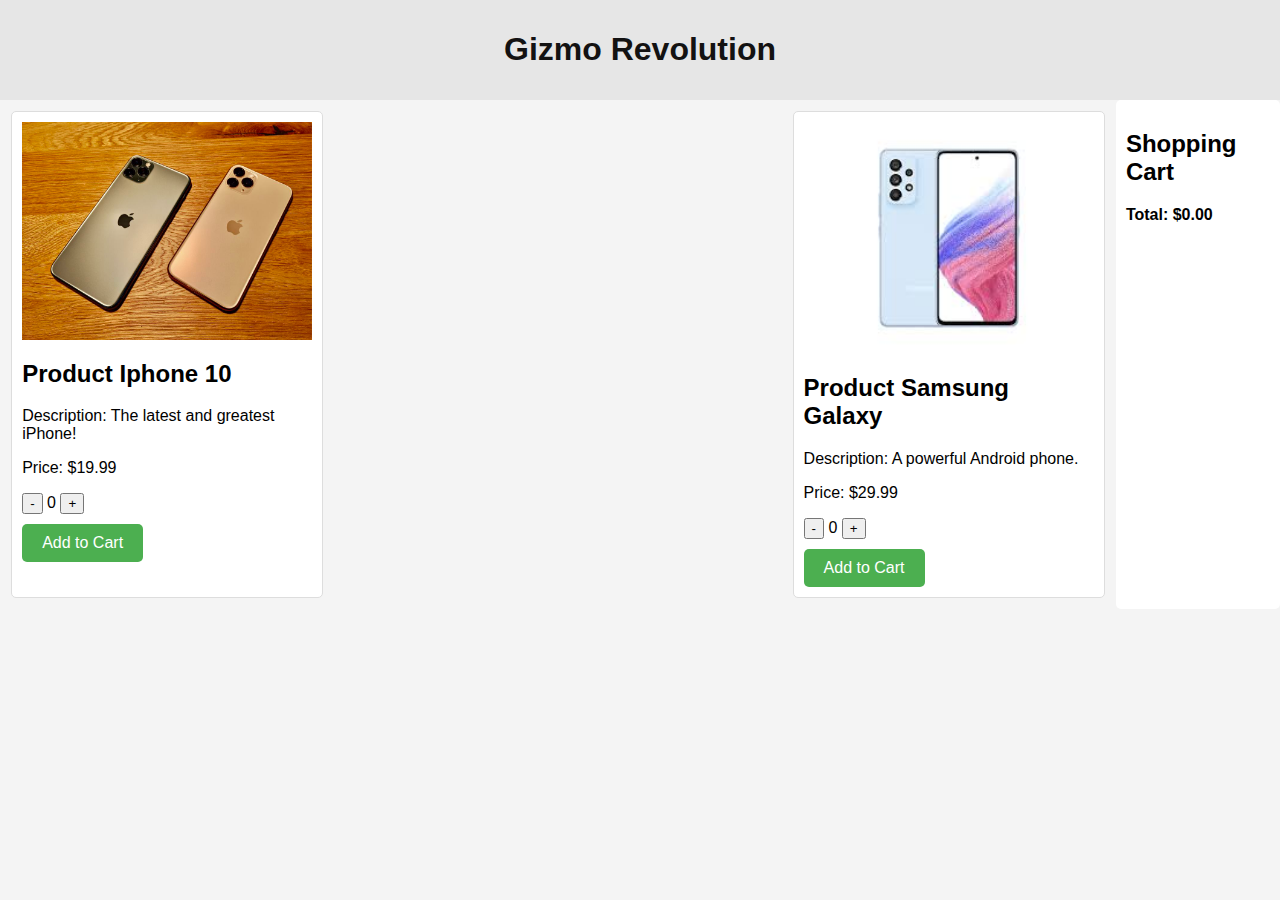
==== shop.html @ 3896c2ca "new file:   gizmo2.png 	new file:   index.html 	new file:   iphone10.jpg 	new file:   samsungGalaxy." ====
<!DOCTYPE html>
<html lang="en">
<head>
    <meta charset="UTF-8">
    <meta name="viewport" content="width=device-width, initial-scale=1.0">
    <link rel="stylesheet" href="shop.css">
    <title>Your E-Commerce Store</title>
</head>
<body>
    <header>
        <h1>Gizmo Revolution</h1>
    </header>

    <div class="container">
        <div class="product-list">
            <!-- Product 1 -->
            <div class="product">
                <img src="iphone10.jpg" alt="Product Iphone 10">
                <div class="product-details">
                    <h2>Product Iphone 10</h2>
                    <p>Description: The latest and greatest iPhone!</p>
                    <p>Price: $19.99</p>
                    <div class="quantity-buttons">
                        <button onclick="decrementQuantity('iphone10')">-</button>
                        <span id="quantity-iphone10">0</span>
                        <button onclick="incrementQuantity('iphone10')">+</button>
                    </div>
                    <button class="add-to-cart" onclick="addToCart(19.99, 'iphone10', 'Iphone 10', this)">Add to Cart</button>

                </div>
            </div>

            <!-- Repeat the product block for additional products -->

            <!-- Product 2 -->
            <div class="product">
                <img src="samsungGalaxy.jpg" alt="Product Samsung Galaxy">
                <div class="product-details">
                    <h2>Product Samsung Galaxy</h2>
                    <p>Description: A powerful Android phone.</p>
                    <p>Price: $29.99</p>
                    <div class="quantity-buttons">
                        <button onclick="decrementQuantity('samsungGalaxy')">-</button>
                        <span id="quantity-samsungGalaxy">0</span>
                        <button onclick="incrementQuantity('samsungGalaxy')">+</button>
                    </div>
                    <button class="add-to-cart" onclick="addToCart(29.99, 'samsungGalaxy', 'Samsung Galaxy', this)">Add to Cart</button>
                </div>
            </div>
           
        </div>
       
            
        <div class="cart-content">
            <h2>Shopping Cart</h2>
            <ul id="cart-items">
                <!-- Cart items will be displayed here -->
            </ul>
            <div class="cart-total" id="cart-total">Total: $0.00</div>
        </div>
        


        
    </div>

    <script src="shop.js"></script>
</body>
</html>
---- shop.css ----
body {
    font-family: Arial, sans-serif;
    margin: 0;
    padding: 0;
    background-color: #f4f4f4;
    display: flex;
    flex-direction: column;
}

header {
    background-color: #e6e6e6;
    color: #131212;
    padding: 10px;
    text-align: center;
}

.container {
    width: 100%;
    margin: auto;
    overflow: hidden;
    display: flex;
    justify-content: space-between;
}

.product-list {
    width: 100%; /* Adjust the width of the product list */
    display: flex;
    flex-wrap: wrap;
    justify-content: space-between; /* Ensure space between columns */
}

.product {
    width: 26%; /* Two columns with some spacing */
    margin: 1%; /* Adjust the margin as needed */
    border: 1px solid #ddd;
    padding: 10px;
    background-color: #fff;
    border-radius: 5px;
}

.product img {
    width: 100%;
    max-width: 100%;
    height: auto;
    display: block;
    margin: auto;
}

.cart {
    width: 28%;
}

.cart-content {
    background-color: #fff;
    padding: 10px;
    border-radius: 5px;
}

.cart-total {
    margin-top: 20px;
    font-weight: bold;
}

.add-to-cart {
    background-color: #4caf50;
    color: #fff;
    padding: 10px 20px;
    font-size: 16px;
    cursor: pointer;
    border: none;
    border-radius: 5px;
    margin-top: 10px;
}

.add-to-cart:hover {
    background-color: #45a049;
}
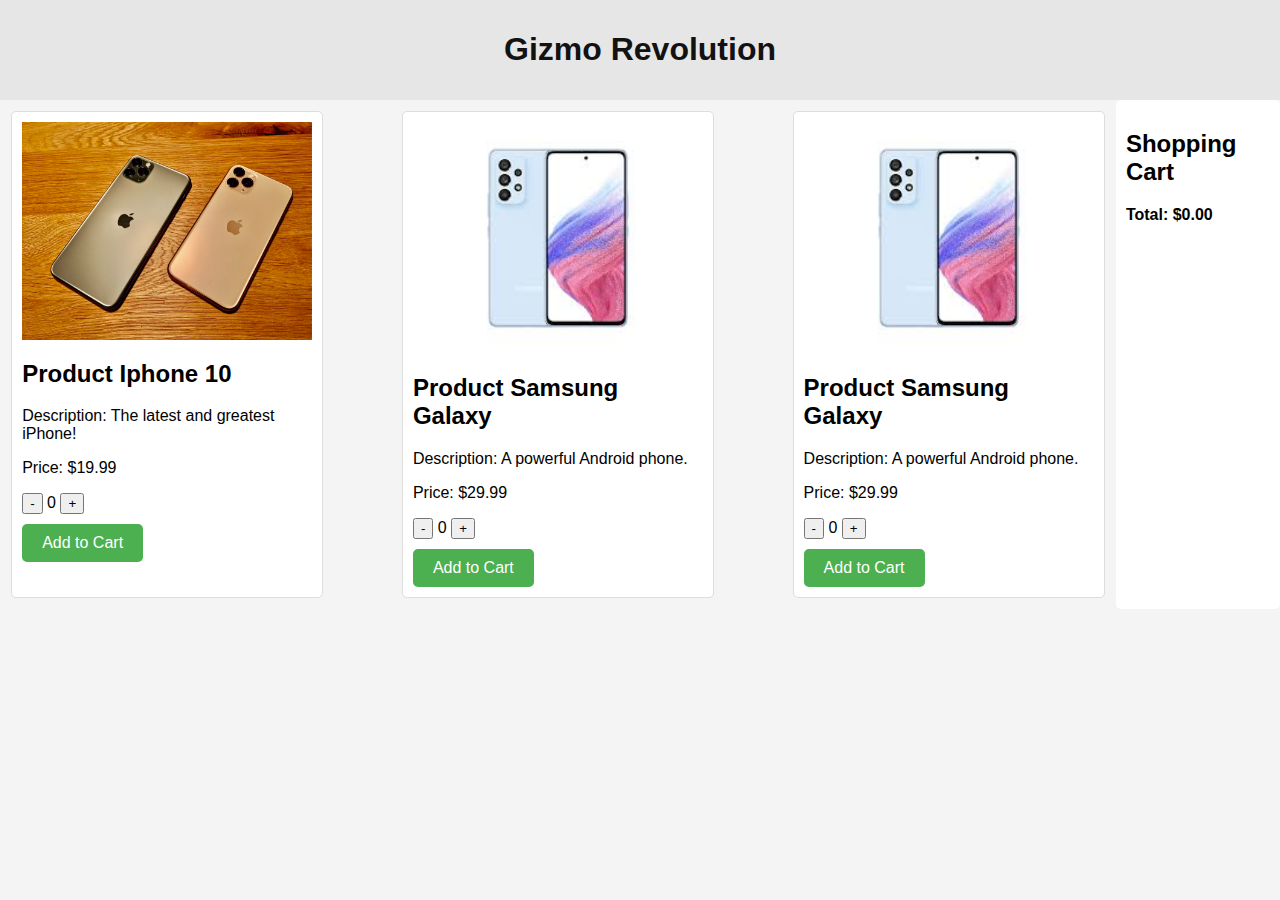
==== commit b7aa326b: "modified:   shop.html" ====
--- a/shop.html
+++ b/shop.html
@@ -47,7 +47,21 @@
                     <button class="add-to-cart" onclick="addToCart(29.99, 'samsungGalaxy', 'Samsung Galaxy', this)">Add to Cart</button>
                 </div>
             </div>
-           
+            <!-- Product 3 -->
+            <div class="product">
+                <img src="samsungGalaxy.jpg" alt="Product Samsung Galaxy">
+                <div class="product-details">
+                    <h2>Product Samsung Galaxy</h2>
+                    <p>Description: A powerful Android phone.</p>
+                    <p>Price: $29.99</p>
+                    <div class="quantity-buttons">
+                        <button onclick="decrementQuantity('samsungGalaxy')">-</button>
+                        <span id="quantity-samsungGalaxy">0</span>
+                        <button onclick="incrementQuantity('samsungGalaxy')">+</button>
+                    </div>
+                    <button class="add-to-cart" onclick="addToCart(29.99, 'samsungGalaxy', 'Samsung Galaxy', this)">Add to Cart</button>
+                </div>
+            </div>
         </div>
        
             
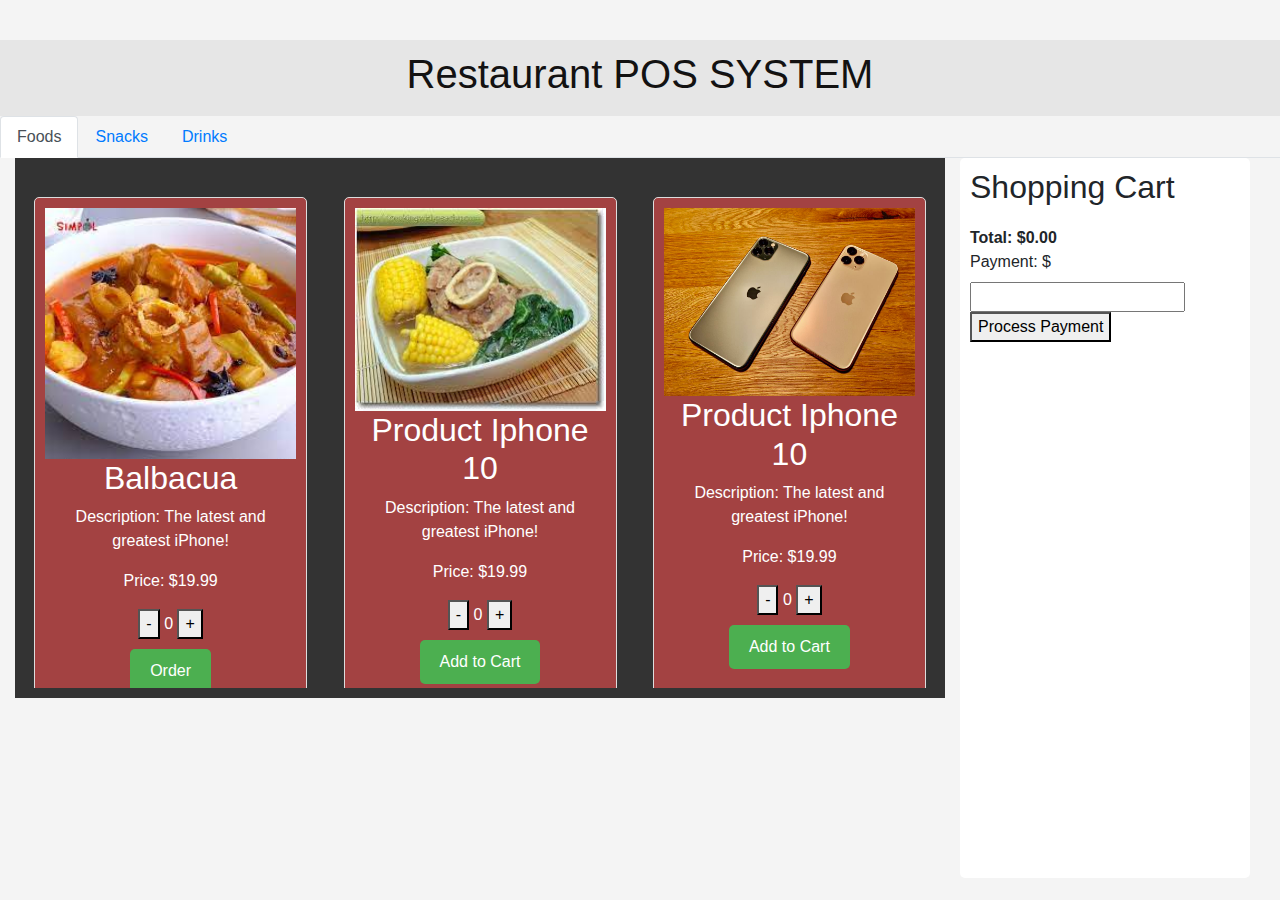
==== commit c0424b3d: "new file:   Balbacua.jpg 	new file:   Beef Bulalo.jpg 	deleted:    gizmo2.png 	deleted:    index.htm" ====
--- a/shop.html
+++ b/shop.html
@@ -1,83 +1,224 @@
 <!DOCTYPE html>
 <html lang="en">
 <head>
+    <!-- Add Bootstrap CSS link -->
+    <link rel="stylesheet" href="https://maxcdn.bootstrapcdn.com/bootstrap/4.5.2/css/bootstrap.min.css">
+
+    <!-- Existing head content -->
     <meta charset="UTF-8">
     <meta name="viewport" content="width=device-width, initial-scale=1.0">
     <link rel="stylesheet" href="shop.css">
-    <title>Your E-Commerce Store</title>
+  
+    <title>POS SYSTEM</title>
 </head>
 <body>
     <header>
-        <h1>Gizmo Revolution</h1>
+        <h1>Restaurant POS SYSTEM</h1>
     </header>
 
+    <!-- Add Bootstrap nav with tabs -->
+    <ul class="nav nav-tabs">
+        <li class="nav-item">
+            <a class="nav-link active" id="foods-tab" data-toggle="tab" href="#foods">Foods</a>
+        </li>
+        <!-- Add more tabs as needed -->
+        <li class="nav-item">
+            <a class="nav-link" id="snacks-tab" data-toggle="tab" href="#snacks">Snacks</a>
+        </li>
+        <li class="nav-item">
+            <a class="nav-link" id="drinks-tab" data-toggle="tab" href="#drinks">Drinks</a>
+        </li>
+    </ul>
+
     <div class="container">
-        <div class="product-list">
-            <!-- Product 1 -->
-            <div class="product">
-                <img src="iphone10.jpg" alt="Product Iphone 10">
-                <div class="product-details">
-                    <h2>Product Iphone 10</h2>
-                    <p>Description: The latest and greatest iPhone!</p>
-                    <p>Price: $19.99</p>
-                    <div class="quantity-buttons">
-                        <button onclick="decrementQuantity('iphone10')">-</button>
-                        <span id="quantity-iphone10">0</span>
-                        <button onclick="incrementQuantity('iphone10')">+</button>
-                    </div>
-                    <button class="add-to-cart" onclick="addToCart(19.99, 'iphone10', 'Iphone 10', this)">Add to Cart</button>
-
-                </div>
-            </div>
-
-            <!-- Repeat the product block for additional products -->
-
-            <!-- Product 2 -->
-            <div class="product">
-                <img src="samsungGalaxy.jpg" alt="Product Samsung Galaxy">
-                <div class="product-details">
-                    <h2>Product Samsung Galaxy</h2>
-                    <p>Description: A powerful Android phone.</p>
-                    <p>Price: $29.99</p>
-                    <div class="quantity-buttons">
-                        <button onclick="decrementQuantity('samsungGalaxy')">-</button>
-                        <span id="quantity-samsungGalaxy">0</span>
-                        <button onclick="incrementQuantity('samsungGalaxy')">+</button>
-                    </div>
-                    <button class="add-to-cart" onclick="addToCart(29.99, 'samsungGalaxy', 'Samsung Galaxy', this)">Add to Cart</button>
-                </div>
-            </div>
-            <!-- Product 3 -->
-            <div class="product">
-                <img src="samsungGalaxy.jpg" alt="Product Samsung Galaxy">
-                <div class="product-details">
-                    <h2>Product Samsung Galaxy</h2>
-                    <p>Description: A powerful Android phone.</p>
-                    <p>Price: $29.99</p>
-                    <div class="quantity-buttons">
-                        <button onclick="decrementQuantity('samsungGalaxy')">-</button>
-                        <span id="quantity-samsungGalaxy">0</span>
-                        <button onclick="incrementQuantity('samsungGalaxy')">+</button>
-                    </div>
-                    <button class="add-to-cart" onclick="addToCart(29.99, 'samsungGalaxy', 'Samsung Galaxy', this)">Add to Cart</button>
+        <div class="row">
+            <!-- Add Bootstrap tab content -->
+            <div class="col-md-9">
+                <div class="tab-content">
+                    <div id="foods" class="tab-pane fade show active">
+                        <!-- Products related to Foods category -->
+                        <div class="product-list">
+                            <!-- Product 1 -->
+                            <div class="product">
+                                <img src="Balbacua.jpg" alt="balbacua">
+                                <div class="product-details">
+                                    <h2>Balbacua</h2>
+                                    <p>Description: The latest and greatest iPhone!</p>
+                                    <p>Price: $19.99</p>
+                                    <div class="quantity-buttons">
+                                        <button onclick="decrementQuantity('iphone10')">-</button>
+                                        <span id="quantity-iphone10">0</span>
+                                        <button onclick="incrementQuantity('iphone10')">+</button>
+                                    </div>
+                                    <button class="add-to-cart" onclick="addToCart(19.99, 'iphone10', 'iphone 10', this)">Order</button>
+                                </div>
+                            </div>
+                            <!-- Product 2 -->
+                            <div class="product">
+                                <img src="Beef Bulalo.jpg" alt="Beef Bulalo">
+                                <div class="product-details">
+                                    <h2>Product Iphone 10</h2>
+                                    <p>Description: The latest and greatest iPhone!</p>
+                                    <p>Price: $19.99</p>
+                                    <div class="quantity-buttons">
+                                        <button onclick="decrementQuantity('iphone10')">-</button>
+                                        <span id="quantity-iphone10">0</span>
+                                        <button onclick="incrementQuantity('iphone10')">+</button>
+                                    </div>
+                                    <button class="add-to-cart" onclick="addToCart(19.99, 'iphone10', 'iphone 10', this)">Add to Cart</button>
+                                </div>
+                            </div>
+                             <!-- Product 3 -->
+                             <div class="product">
+                                <img src="iphone10.jpg" alt="Product Iphone 10">
+                                <div class="product-details">
+                                    <h2>Product Iphone 10</h2>
+                                    <p>Description: The latest and greatest iPhone!</p>
+                                    <p>Price: $19.99</p>
+                                    <div class="quantity-buttons">
+                                        <button onclick="decrementQuantity('iphone10')">-</button>
+                                        <span id="quantity-iphone10">0</span>
+                                        <button onclick="incrementQuantity('iphone10')">+</button>
+                                    </div>
+                                    <button class="add-to-cart" onclick="addToCart(19.99, 'iphone10', 'iphone 10', this)">Add to Cart</button>
+                                </div>
+                            </div>
+                             <!-- Product 4-->
+                             <div class="product">
+                                <img src="iphone10.jpg" alt="Product Iphone 10">
+                                <div class="product-details">
+                                    <h2>Product Iphone 10</h2>
+                                    <p>Description: The latest and greatest iPhone!</p>
+                                    <p>Price: $19.99</p>
+                                    <div class="quantity-buttons">
+                                        <button onclick="decrementQuantity('iphone10')">-</button>
+                                        <span id="quantity-iphone10">0</span>
+                                        <button onclick="incrementQuantity('iphone10')">+</button>
+                                    </div>
+                                    <button class="add-to-cart" onclick="addToCart(19.99, 'iphone10', 'iphone 10', this)">Add to Cart</button>
+                                </div>
+                            </div>
+                        </div>
+                    </div>
+                    <!-- Add more tab panes as needed -->
+                    <!-- Snacks Tab Pane -->
+            <div class="tab-pane fade" id="snacks">
+                <div class="product-list">
+                   
+                      <!-- Product 4-->
+                      <div class="product">
+                        <img src="iphone10.jpg" alt="Product Iphone 10">
+                        <div class="product-details">
+                            <h2>Product Iphone 10</h2>
+                            <p>Description: The latest and greatest iPhone!</p>
+                            <p>Price: $19.99</p>
+                            <div class="quantity-buttons">
+                                <button onclick="decrementQuantity('iphone10')">-</button>
+                                <span id="quantity-iphone10">0</span>
+                                <button onclick="incrementQuantity('iphone10')">+</button>
+                            </div>
+                            <button class="add-to-cart" onclick="addToCart(19.99, 'iphone10', 'iphone 10', this)">Add to Cart</button>
+                        </div>
+                    </div>
+                     <!-- Product 5-->
+                     <div class="product">
+                        <img src="iphone10.jpg" alt="Product Iphone 10">
+                        <div class="product-details">
+                            <h2>Product Iphone 10</h2>
+                            <p>Description: The latest and greatest iPhone!</p>
+                            <p>Price: $19.99</p>
+                            <div class="quantity-buttons">
+                                <button onclick="decrementQuantity('iphone10')">-</button>
+                                <span id="quantity-iphone10">0</span>
+                                <button onclick="incrementQuantity('iphone10')">+</button>
+                            </div>
+                            <button class="add-to-cart" onclick="addToCart(19.99, 'iphone10', 'iphone 10', this)">Add to Cart</button>
+                        </div>
+                    </div>
+                       <!-- Product 6-->
+                       <div class="product">
+                        <img src="iphone10.jpg" alt="Product Iphone 10">
+                        <div class="product-details">
+                            <h2>Product Iphone 10</h2>
+                            <p>Description: The latest and greatest iPhone!</p>
+                            <p>Price: $19.99</p>
+                            <div class="quantity-buttons">
+                                <button onclick="decrementQuantity('iphone10')">-</button>
+                                <span id="quantity-iphone10">0</span>
+                                <button onclick="incrementQuantity('iphone10')">+</button>
+                            </div>
+                            <button class="add-to-cart" onclick="addToCart(19.99, 'iphone10', 'iphone 10', this)">Add to Cart</button>
+                        </div>
+                    </div>
+                     <!-- Product 7-->
+                     <div class="product">
+                        <img src="iphone10.jpg" alt="Product Iphone 10">
+                        <div class="product-details">
+                            <h2>Product Iphone 10</h2>
+                            <p>Description: The latest and greatest iPhone!</p>
+                            <p>Price: $19.99</p>
+                            <div class="quantity-buttons">
+                                <button onclick="decrementQuantity('iphone10')">-</button>
+                                <span id="quantity-iphone10">0</span>
+                                <button onclick="incrementQuantity('iphone10')">+</button>
+                            </div>
+                            <button class="add-to-cart" onclick="addToCart(19.99, 'iphone10', 'iphone 10', this)">Add to Cart</button>
+                        </div>
+                    </div>
+                    <!-- Product 8-->
+                </div>
+            </div>
+             <!-- Drinks Tab Pane -->
+             <div class="tab-pane fade" id="drinks">
+                <div class="product-list">
+                     <!-- Product 7-->
+                     <div class="product">
+                        <img src="iphone10.jpg" alt="Product Iphone 10">
+                        <div class="product-details">
+                            <h2>Product Iphone 10</h2>
+                            <p>Description: The latest and greatest iPhone!</p>
+                            <p>Price: $19.99</p>
+                            <div class="quantity-buttons">
+                                <button onclick="decrementQuantity('iphone10')">-</button>
+                                <span id="quantity-iphone10">0</span>
+                                <button onclick="incrementQuantity('iphone10')">+</button>
+                            </div>
+                            <button class="add-to-cart" onclick="addToCart(19.99, 'iphone10', 'iphone 10', this)">Add to Cart</button>
+                        </div>
+                    </div>
+                </div>
+            </div>
+
+                </div>
+            </div>
+            
+            <!-- Fixed Cart Sidebar -->
+            <div class="col-md-3 fixed-cart">
+                <div class="cart-content">
+                    <h2>Shopping Cart</h2>
+                    <ul id="cart-items">
+                        <!-- Cart items will be displayed here -->
+                    </ul>
+                    <div class="cart-total" id="cart-total">Total: $0.00</div>
+
+                    <!-- Add a payment input field -->
+                    <label for="payment">Payment: $</label>
+                    <input type="number" id="payment" min="0" step="0.01">
+                    <button onclick="processPayment()">Process Payment</button>
+                    <!-- Add this div for displaying payment status -->
+                    <div id="payment-status"></div>
+                    <div id="change-notification"></div>
                 </div>
             </div>
         </div>
-       
-            
-        <div class="cart-content">
-            <h2>Shopping Cart</h2>
-            <ul id="cart-items">
-                <!-- Cart items will be displayed here -->
-            </ul>
-            <div class="cart-total" id="cart-total">Total: $0.00</div>
-        </div>
-        
-
-
-        
     </div>
 
+    <!-- Add Bootstrap JS and Popper.js scripts -->
+    <script src="https://code.jquery.com/jquery-3.5.1.slim.min.js"></script>
+    <script src="https://cdn.jsdelivr.net/npm/@popperjs/core@2.9.2/dist/umd/popper.min.js"></script>
+    <script src="https://cdn.jsdelivr.net/npm/bootstrap@4.5.2/dist/js/bootstrap.min.js"></script>
+
+    <!-- Include your existing JavaScript file -->
     <script src="shop.js"></script>
 </body>
 </html>
--- a/shop.css
+++ b/shop.css
@@ -30,13 +30,14 @@
 }
 
 .product {
-    width: 26%; /* Two columns with some spacing */
+    width: 30%; /* Two columns with some spacing */
     margin: 1%; /* Adjust the margin as needed */
     border: 1px solid #ddd;
     padding: 10px;
-    background-color: #fff;
-    border-radius: 5px;
-}
+    background-color: #a34242;
+    border-radius: 5px;
+}
+
 
 .product img {
     width: 100%;
@@ -76,3 +77,151 @@
     background-color: #45a049;
 }
 
+/* Add this to your existing CSS or create a new stylesheet */
+
+nav {
+    position: fixed;
+    top: 0;
+    width: 100%;
+    background-color: #333;
+    overflow: hidden;
+    z-index: 1000; /* Set a higher z-index to make sure it stays above other elements */
+}
+
+nav ul {
+    list-style-type: none;
+    margin: 0;
+    padding: 0;
+    overflow: hidden;
+    text-align: center; /* Center the list items */
+}
+
+nav li {
+    display: inline; /* Make list items display horizontally */
+}
+
+nav a {
+    display: inline-block; /* Display links as blocks to apply padding */
+    color: white;
+    text-align: center;
+    padding: 14px 16px;
+    text-decoration: none;
+}
+
+nav a:hover {
+    background-color: #ddd;
+    color: black;
+}
+
+/* Add some padding to the content to prevent it from being covered by the fixed navbar */
+body {
+    padding-top: 40px;
+}
+
+/* Add this to your existing CSS or create a new stylesheet */
+
+.container {
+    width: 100%;
+    margin: auto;
+    overflow: hidden;
+    display: flex;
+    justify-content: space-between;
+}
+
+.product-list {
+    width: 60%; /* Adjust the width of the product list */
+    height: 80vh; /* Set a fixed height for the product list */
+    overflow-y: auto; /* Enable vertical scrolling */
+}
+
+.cart {
+    width: 28%;
+    position: sticky;
+    top: 0;
+}
+
+.cart-content {
+    background-color: #fff;
+    padding: 10px;
+    border-radius: 5px;
+    height: 80vh; /* Set a fixed height for the cart content */
+    overflow-y: auto; /* Enable vertical scrolling */
+}
+
+/* Adjust other styles as needed */
+
+
+/* Add this to your existing CSS or create a new stylesheet */
+
+.tab-pane {
+    background-color: #333;
+    color: #fff;
+    text-align: center;
+    padding: 10px;
+}
+
+.tab-button {
+    background-color: #555;
+    color: #fff;
+    padding: 10px 20px;
+    border: none;
+    cursor: pointer;
+}
+
+.tab-button:hover {
+    background-color: #777;
+}
+
+.product-list {
+    width: 60%;
+    height: 80vh;
+    overflow-y: auto;
+    margin-top: 20px; /* Add margin to separate from the tab pane */
+}
+
+/* Adjust other styles as needed */
+
+/* Additional styles for the scrollable area and container */
+.container {
+    max-width: 1400px; /* Adjust the maximum width as needed */
+}
+
+.product-list {
+    max-height: 500px;
+    overflow-y: auto;
+    width: 100%; /* Adjust the width as needed */
+}
+
+.fixed-cart {
+    position: sticky;
+    top: 0;
+    right: 0;
+}
+
+/* Additional styles for the scrollable area */
+.product-list {
+    max-height: 500px;
+    overflow-y: auto;
+}
+
+.fixed-cart {
+    position: sticky;
+    top: 0;
+    right: 0;
+}
+
+/* Add this style for the remove button in the cart item */
+.cart-content button.remove-button {
+    background-color: #3c47e7; /* Red background color */
+    color: #fff; /* White text color */
+    padding: 5px 10px; /* Adjust padding as needed */
+    font-size: 14px; /* Adjust font size as needed */
+    cursor: pointer;
+    border: none;
+    border-radius: 3px;
+    margin-left: 5px; /* Add margin for spacing */
+}
+
+.cart-content button.remove-button:hover {
+    background-color: #c0392b; /* Darker red on hover */
+}
